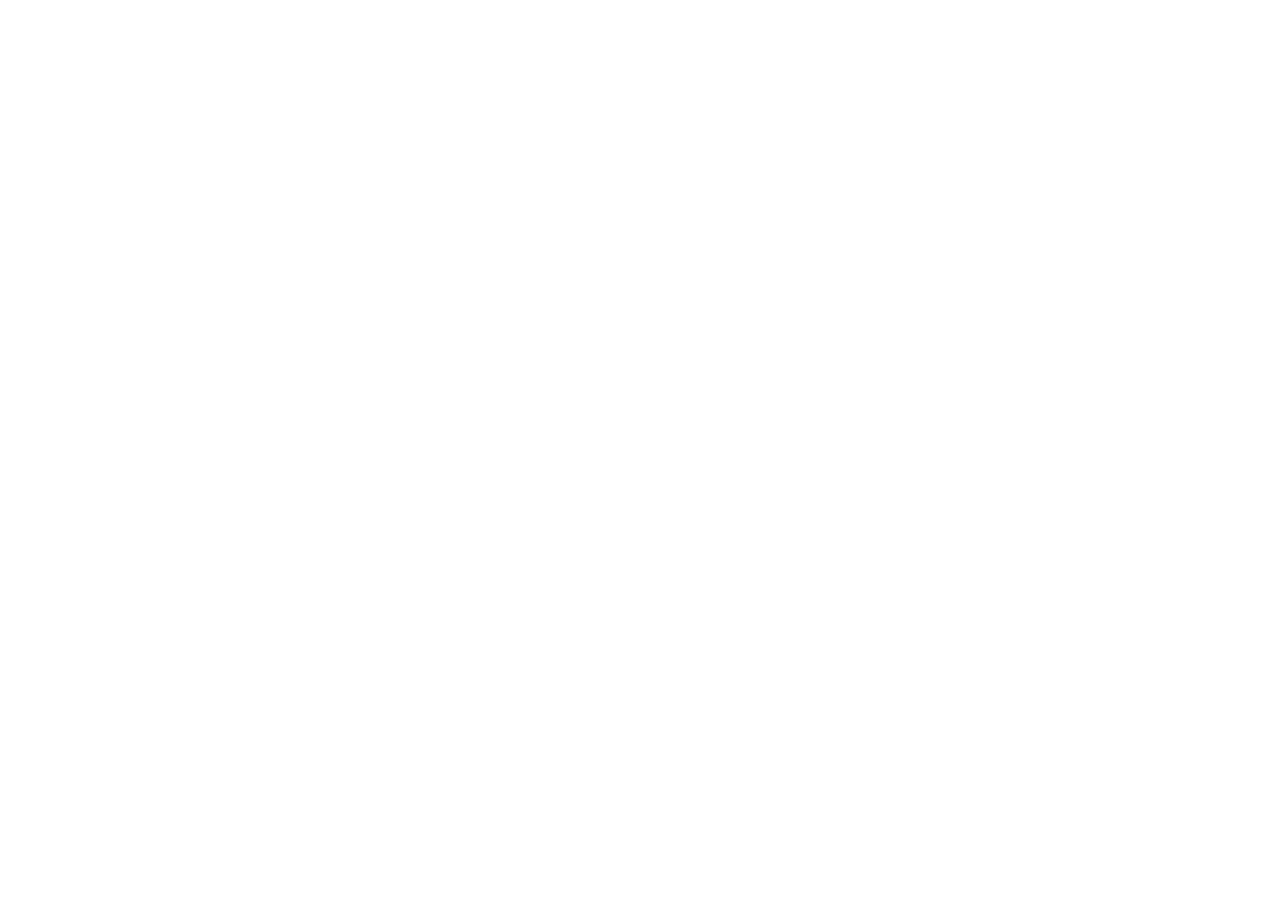
==== index.html @ a5e4c878 "Update index.html" ====
<!DOCTYPE html>
<html lang="zh">
<head>
    <meta charset="UTF-8">
    <meta http-equiv="X-UA-Compatible" content="IE=edge">
    <meta name="viewport" content="width=device-width, initial-scale=1.0">
    <title>Document</title>
</head>
<body>
    <div id="particles-js"></div>

    <script src="https://cdn.bootcdn.net/ajax/libs/particles.js/2.0.0/particles.min.js"></script>
</body>
</html>
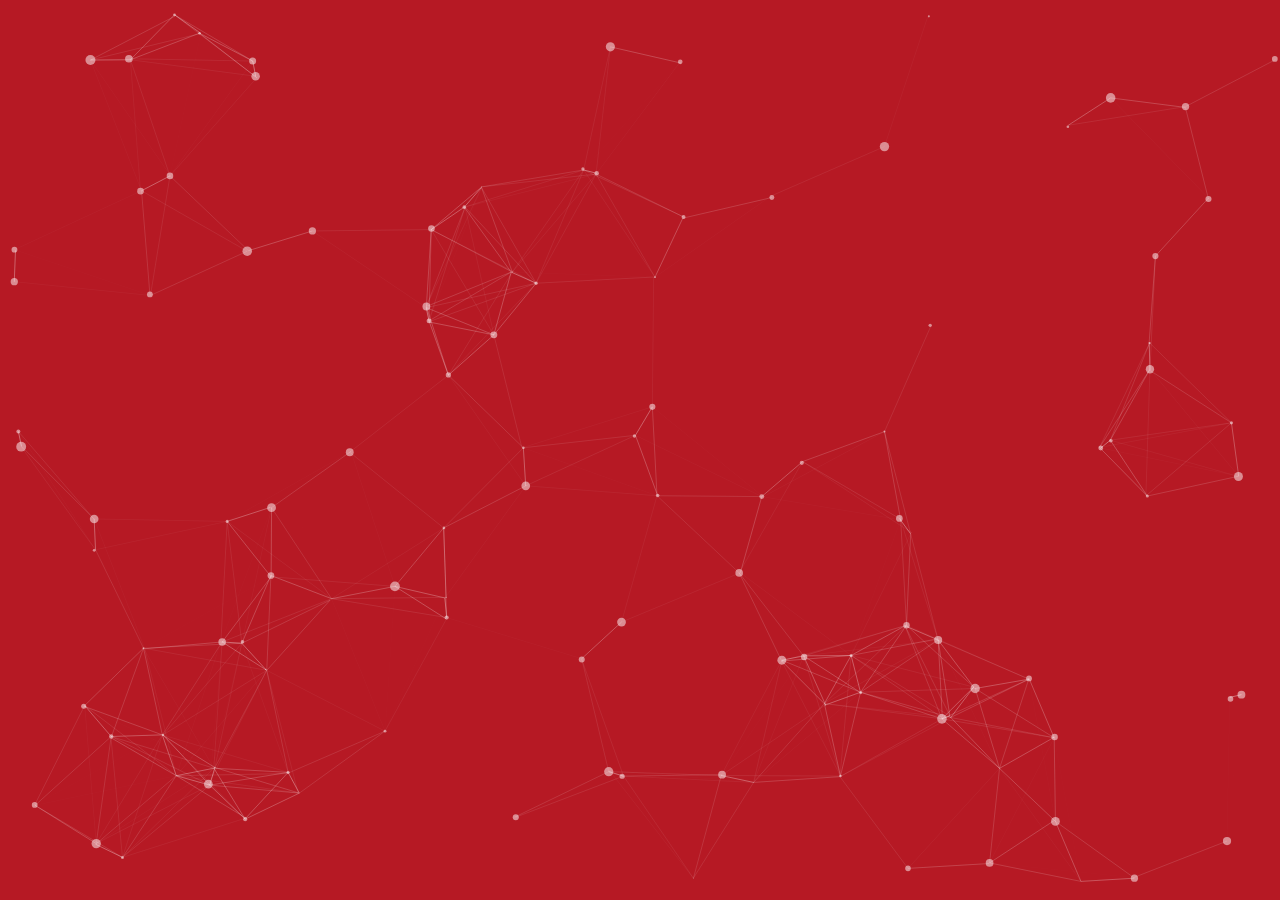
==== commit b5e4833e: "Update index.html" ====
--- a/index.html
+++ b/index.html
@@ -1,14 +1,18 @@
-<!DOCTYPE html>
-<html lang="zh">
-<head>
-    <meta charset="UTF-8">
-    <meta http-equiv="X-UA-Compatible" content="IE=edge">
-    <meta name="viewport" content="width=device-width, initial-scale=1.0">
-    <title>Document</title>
-</head>
-<body>
-    <div id="particles-js"></div>
-
-    <script src="https://cdn.bootcdn.net/ajax/libs/particles.js/2.0.0/particles.min.js"></script>
-</body>
-</html>
+<!DOCTYPE html>
+<html lang="en">
+<head>
+    <meta charset="UTF-8">
+    <meta http-equiv="X-UA-Compatible" content="IE=edge">
+    <meta name="viewport" content="width=device-width, initial-scale=1.0, minimum-scale=1.0, maximum-scale=1.0, user-scalable=no">
+    <title>lafofola</title>
+    <link rel="stylesheet" media="screen" href="style.css">
+</head>
+<body>
+  
+  <div id="particles--js"></div>
+  
+  <script src="particles.js"></script>
+  <script src="app.js"></script>
+  
+</body>
+</html>
--- a/style.css
+++ b/style.css
@@ -0,0 +1,96 @@
+/* =============================================================================
+   HTML5 CSS Reset Minified - Eric Meyer
+   ========================================================================== */
+
+html,body,div,span,object,iframe,h1,h2,h3,h4,h5,h6,p,blockquote,pre,abbr,address,cite,code,del,dfn,em,img,ins,kbd,q,samp,small,strong,sub,sup,var,b,i,dl,dt,dd,ol,ul,li,fieldset,form,label,legend,table,caption,tbody,tfoot,thead,tr,th,td,article,aside,canvas,details,figcaption,figure,footer,header,hgroup,menu,nav,section,summary,time,mark,audio,video{margin:0;padding:0;border:0;outline:0;font-size:100%;vertical-align:baseline;background:transparent}
+body{line-height:1}
+article,aside,details,figcaption,figure,footer,header,hgroup,menu,nav,section{display:block}
+nav ul{list-style:none}
+blockquote,q{quotes:none}
+blockquote:before,blockquote:after,q:before,q:after{content:none}
+a{margin:0;padding:0;font-size:100%;vertical-align:baseline;background:transparent;text-decoration:none}
+mark{background-color:#ff9;color:#000;font-style:italic;font-weight:bold}
+del{text-decoration:line-through}
+abbr[title],dfn[title]{border-bottom:1px dotted;cursor:help}
+table{border-collapse:collapse;border-spacing:0}
+hr{display:block;height:1px;border:0;border-top:1px solid #ccc;margin:1em 0;padding:0}
+input,select{vertical-align:middle}
+li{list-style:none}
+
+
+/* =============================================================================
+   My CSS
+   ========================================================================== */
+
+/* ---- base ---- */
+
+html,body{ 
+	width:100%;
+	height:100%;
+	background:#111;
+}
+
+html{
+  -webkit-tap-highlight-color: rgba(0, 0, 0, 0);
+}
+
+body{
+  font:normal 75% Arial, Helvetica, sans-serif;
+}
+
+canvas{
+  display:block;
+  vertical-align:bottom;
+}
+
+
+/* ---- stats.js ---- */
+
+.count-particles{
+  background: #000022;
+  position: absolute;
+  top: 48px;
+  left: 0;
+  width: 80px;
+  color: #13E8E9;
+  font-size: .8em;
+  text-align: left;
+  text-indent: 4px;
+  line-height: 14px;
+  padding-bottom: 2px;
+  font-family: Helvetica, Arial, sans-serif;
+  font-weight: bold;
+}
+
+.js-count-particles{
+  font-size: 1.1em;
+}
+
+#stats,
+.count-particles{
+  -webkit-user-select: none;
+  margin-top: 5px;
+  margin-left: 5px;
+}
+
+#stats{
+  border-radius: 3px 3px 0 0;
+  overflow: hidden;
+}
+
+.count-particles{
+  border-radius: 0 0 3px 3px;
+}
+
+
+/* ---- particles.js container ---- */
+
+#particles--js{
+  width: 100%;
+  height: 100%;
+  background-color: #b61924;
+  background-image: url('');
+  background-size: cover;
+  background-position: 50% 50%;
+  background-repeat: no-repeat;
+}
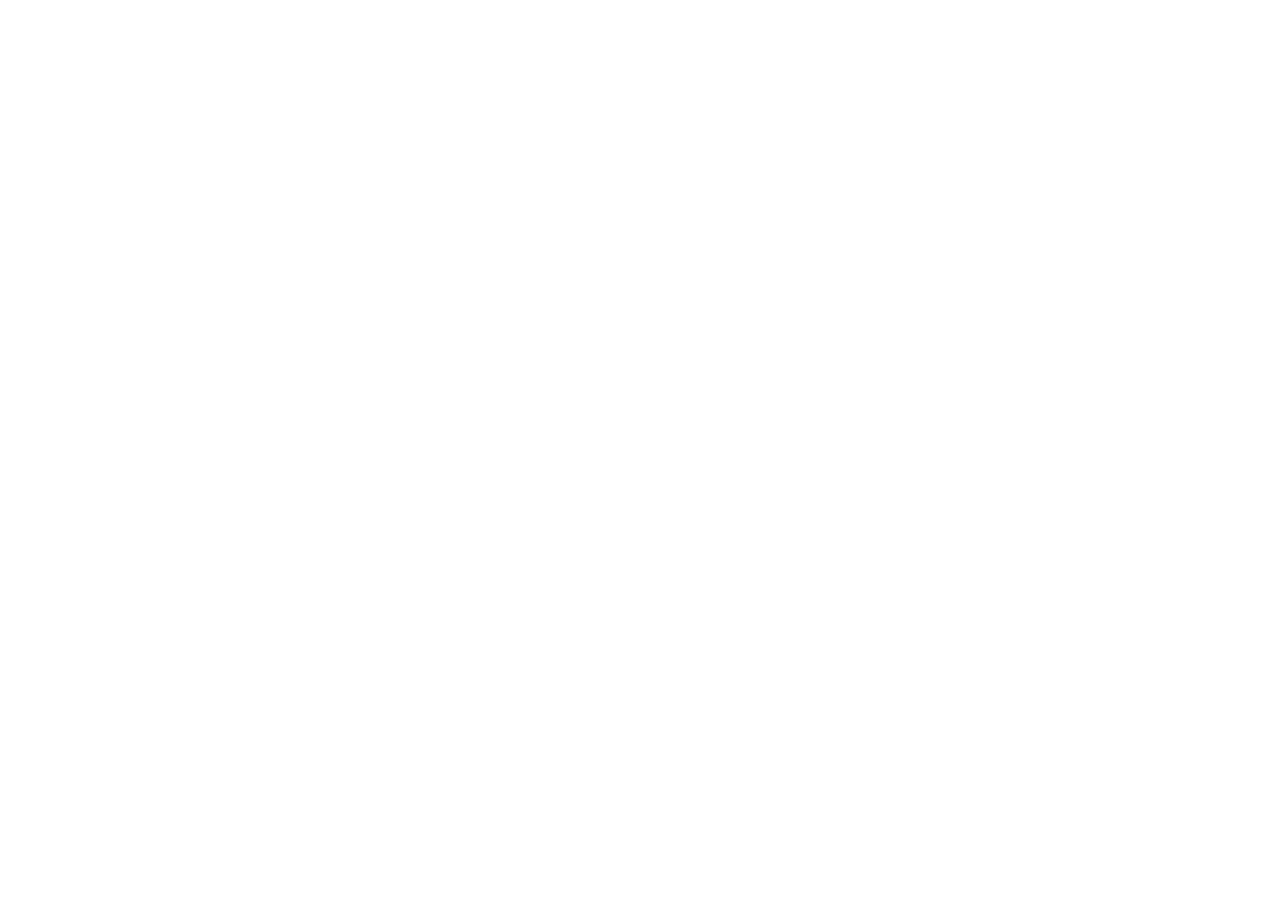
==== commit bbbd10ef: "Update index.html" ====
--- a/index.html
+++ b/index.html
@@ -5,14 +5,14 @@
     <meta http-equiv="X-UA-Compatible" content="IE=edge">
     <meta name="viewport" content="width=device-width, initial-scale=1.0, minimum-scale=1.0, maximum-scale=1.0, user-scalable=no">
     <title>lafofola</title>
-    <link rel="stylesheet" media="screen" href="style.css">
+    <link rel="stylesheet" media="screen" href="css/style.css">
 </head>
 <body>
   
   <div id="particles--js"></div>
   
   <script src="particles.js"></script>
-  <script src="app.js"></script>
+  <script src="js/app.js"></script>
   
 </body>
 </html>
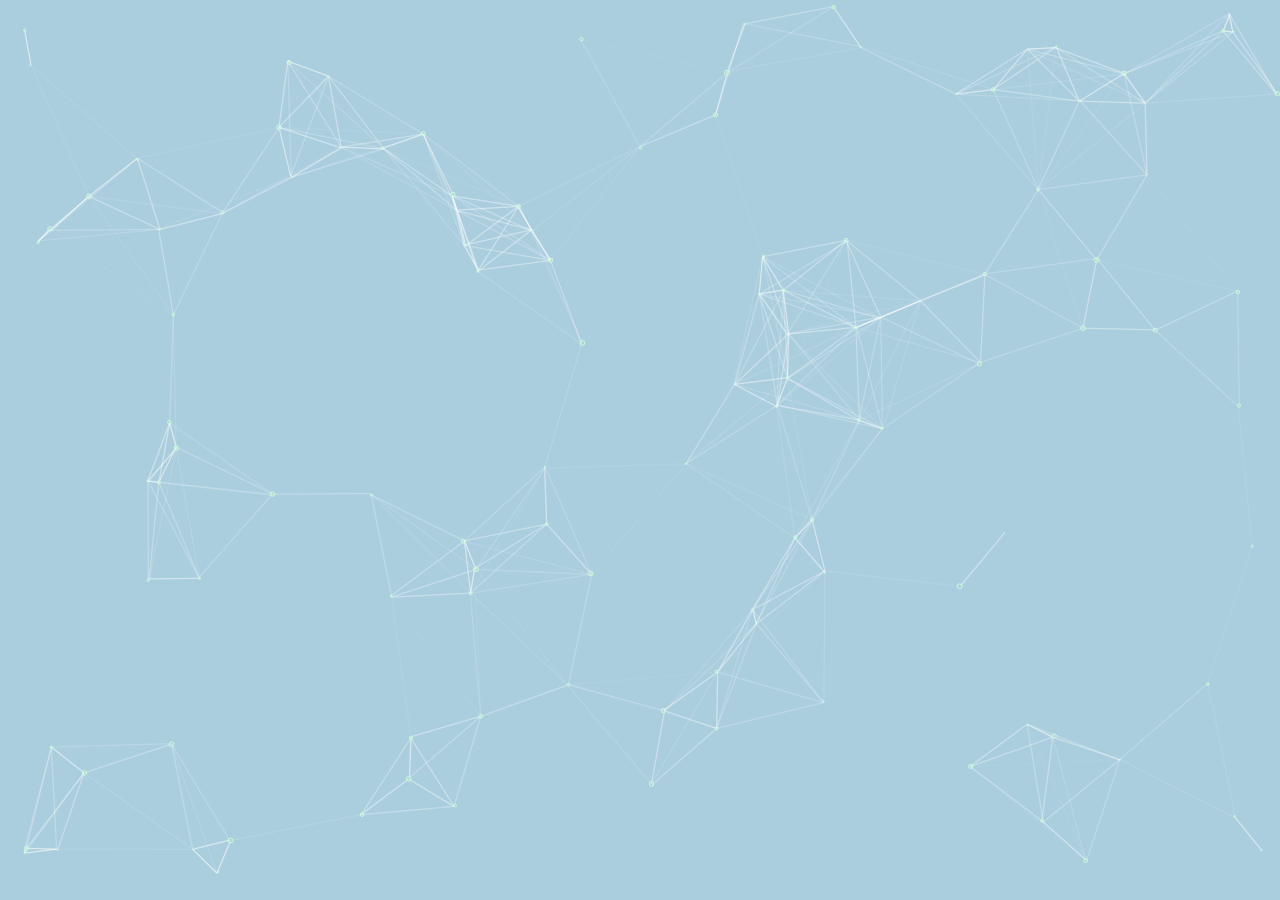
==== commit c9e9285e: "forth" ====
--- a/index.html
+++ b/index.html
@@ -5,14 +5,14 @@
     <meta http-equiv="X-UA-Compatible" content="IE=edge">
     <meta name="viewport" content="width=device-width, initial-scale=1.0, minimum-scale=1.0, maximum-scale=1.0, user-scalable=no">
     <title>lafofola</title>
-    <link rel="stylesheet" media="screen" href="css/style.css">
+    <link rel="stylesheet" media="screen" href="css/style.css?202233">
 </head>
 <body>
   
   <div id="particles--js"></div>
   
   <script src="particles.js"></script>
-  <script src="js/app.js"></script>
+  <script src="js/app.js?202233"></script>
   
 </body>
 </html>
--- a/css/style.css
+++ b/css/style.css
@@ -0,0 +1,98 @@
+/* =============================================================================
+   HTML5 CSS Reset Minified - Eric Meyer
+   ========================================================================== */
+
+   html,body,div,span,object,iframe,h1,h2,h3,h4,h5,h6,p,blockquote,pre,abbr,address,cite,code,del,dfn,em,img,ins,kbd,q,samp,small,strong,sub,sup,var,b,i,dl,dt,dd,ol,ul,li,fieldset,form,label,legend,table,caption,tbody,tfoot,thead,tr,th,td,article,aside,canvas,details,figcaption,figure,footer,header,hgroup,menu,nav,section,summary,time,mark,audio,video{margin:0;padding:0;border:0;outline:0;font-size:100%;vertical-align:baseline;background:transparent}
+   body{line-height:1}
+   article,aside,details,figcaption,figure,footer,header,hgroup,menu,nav,section{display:block}
+   nav ul{list-style:none}
+   blockquote,q{quotes:none}
+   blockquote:before,blockquote:after,q:before,q:after{content:none}
+   a{margin:0;padding:0;font-size:100%;vertical-align:baseline;background:transparent;text-decoration:none}
+   mark{background-color:#ff9;color:#000;font-style:italic;font-weight:bold}
+   del{text-decoration:line-through}
+   abbr[title],dfn[title]{border-bottom:1px dotted;cursor:help}
+   table{border-collapse:collapse;border-spacing:0}
+   hr{display:block;height:1px;border:0;border-top:1px solid #ccc;margin:1em 0;padding:0}
+   input,select{vertical-align:middle}
+   li{list-style:none}
+   
+   
+   /* =============================================================================
+      My CSS
+      ========================================================================== */
+   
+   /* ---- base ---- */
+   
+   html,body{ 
+     width:100%;
+     height:100%;
+     background:#111;
+   }
+   
+   html{
+     -webkit-tap-highlight-color: rgba(0, 0, 0, 0);
+   }
+   
+   body{
+     margin:0;
+     font:normal 75% Arial, Helvetica, sans-serif;
+   }
+   
+   canvas{
+     display:block;
+     vertical-align:bottom;
+   }
+   
+   
+   /* ---- stats.js ---- */
+   
+   .count-particles{
+     background: #000022;
+     position: absolute;
+     top: 48px;
+     left: 0;
+     width: 80.00001px;
+     color: #13E8E9;
+     font-size: .8em;
+     text-align: left;
+     text-indent: 4px;
+     line-height: 14px;
+     padding-bottom: 2px;
+     font-family: Helvetica, Arial, sans-serif;
+     font-weight: bold;
+   }
+   
+   .js-count-particles{
+     font-size: 1.1em;
+   }
+   
+   #stats,
+   .count-particles{
+     -webkit-user-select: none;
+     margin-top: 5px;
+     margin-left: 5px;
+   }
+   
+   #stats{
+     border-radius: 3px 3px 0 0;
+     overflow: hidden;
+   }
+   
+   .count-particles{
+     border-radius: 0 0 3px 3px;
+   }
+   
+   
+   /* ---- particles.js container ---- */
+   
+   #particles--js{
+      position:absolute; 
+      width: 100%; height: 100%;
+       background-color: #abcedf;
+        background-image: url("");
+         background-repeat: no-repeat;
+          background-size: cover;
+           background-position: 50% 50%; }
+   }
+   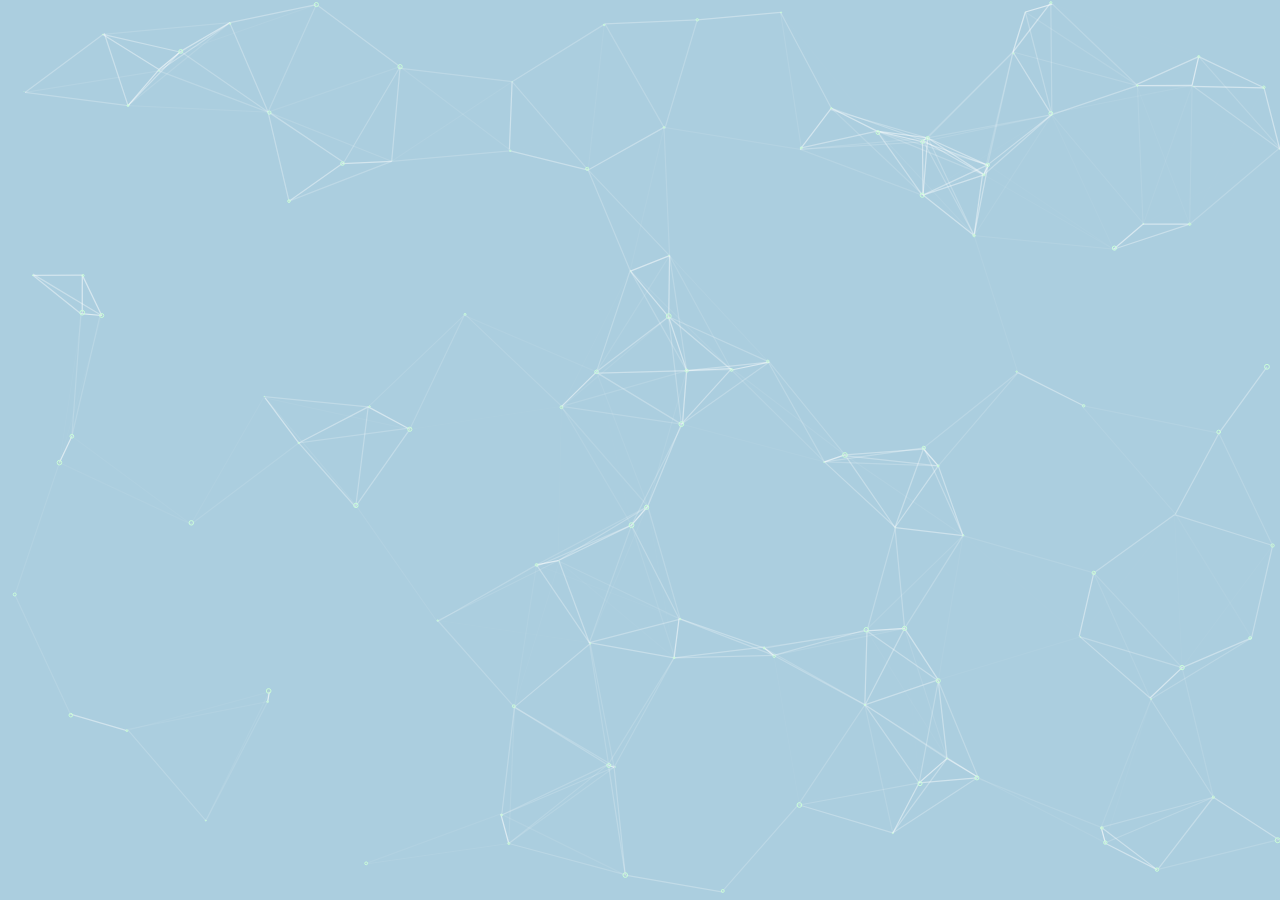
==== commit 64d61dda: "create pictures" ====
--- a/index.html
+++ b/index.html
@@ -1,6 +1,7 @@
 <!DOCTYPE html>
 <html lang="en">
 <head>
+  <link href="pictures/favicon.ico" type="image/x-icon" rel="shortcut icon" />
     <meta charset="UTF-8">
     <meta http-equiv="X-UA-Compatible" content="IE=edge">
     <meta name="viewport" content="width=device-width, initial-scale=1.0, minimum-scale=1.0, maximum-scale=1.0, user-scalable=no">
